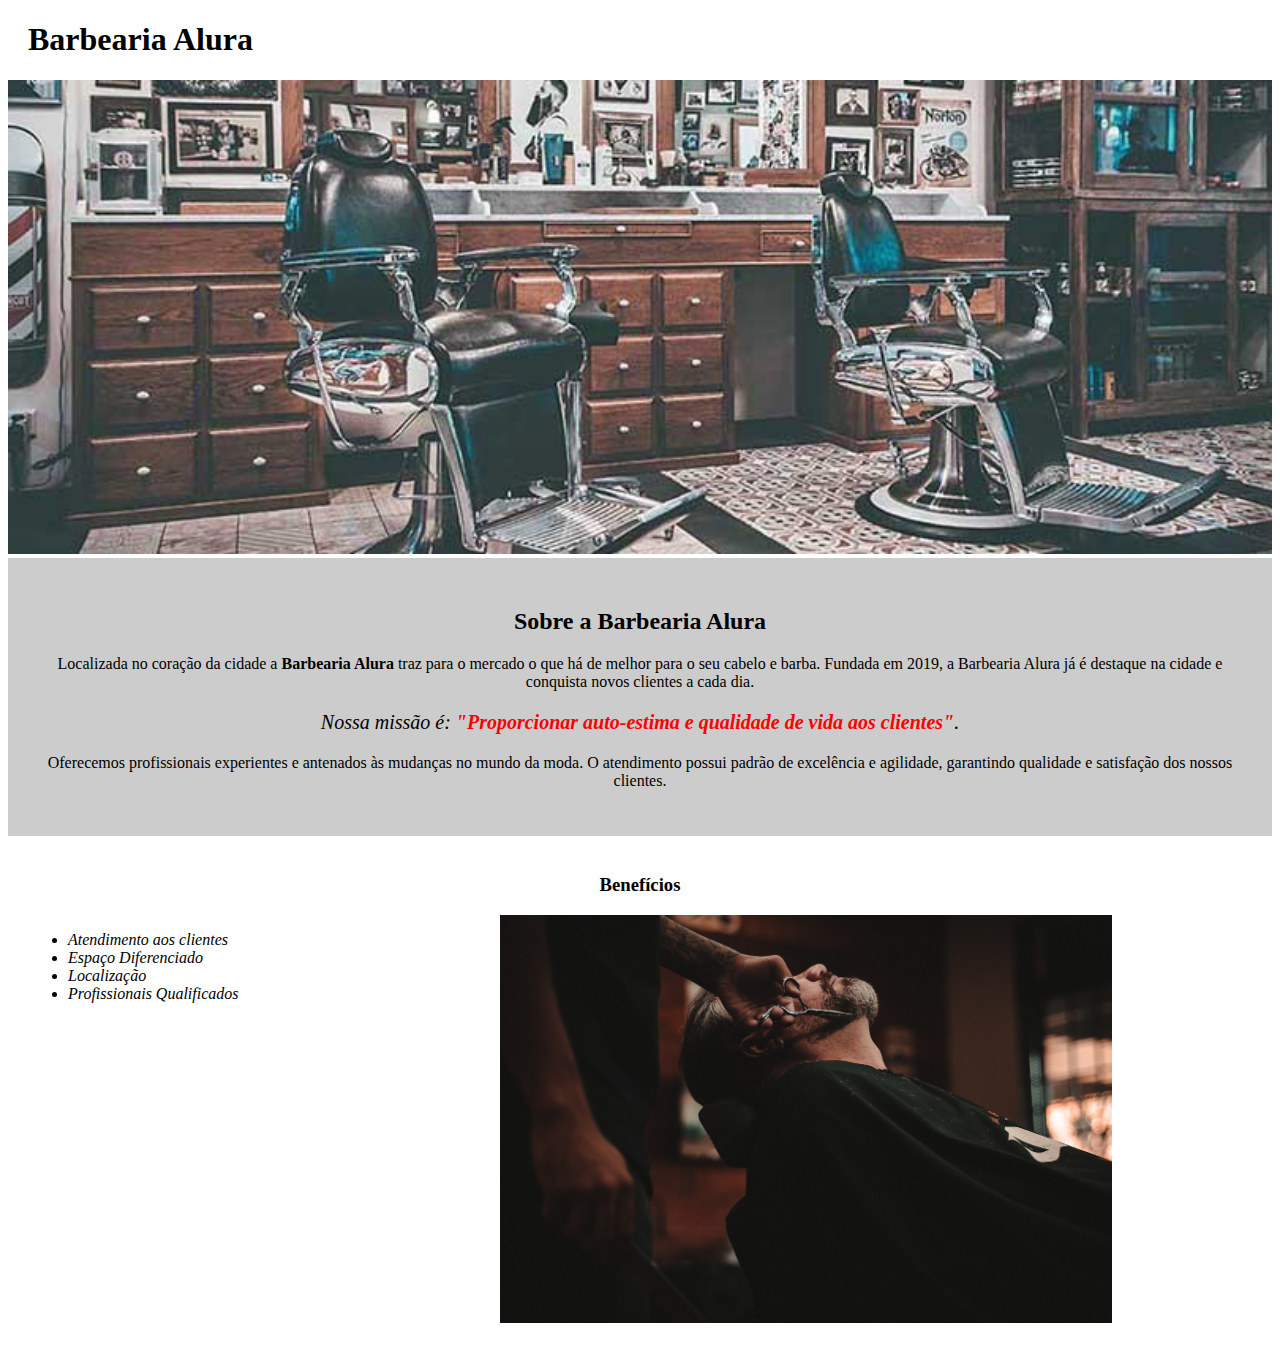
==== index.html @ e3f8a56b "Up" ====
<!DOCTYPE html>
<html lang="pt-br">
    <head>
        <meta charset="UTF-8">
        <title>Barbearia Alura</title>
        <link rel="stylesheet" href="style.css">
    </head>
    
    <body>
        <header>
            <h1 class="titulo_principal">Barbearia Alura</h1>
        </header>

        <img id="banner" src="banner.jpg">

        <div class="principal">
            <h2 class="titulo_centralizado">Sobre a Barbearia Alura</h2>

            <p>Localizada no coração da cidade a <strong>Barbearia Alura</strong> traz para o mercado o que há de melhor para o seu cabelo e barba. Fundada em 2019, a Barbearia Alura já é destaque na cidade e conquista novos clientes a cada dia.</p>
    
            <p id="missao"><em>Nossa missão é: <strong>"Proporcionar auto-estima e qualidade de vida aos clientes"</strong>.</em></p>
    
            <p>Oferecemos profissionais experientes e antenados às mudanças no mundo da moda. O atendimento possui padrão de excelência e agilidade, garantindo qualidade e satisfação dos nossos clientes.</p> 
        </div>

        <div class="beneficios">
            <h3 class="titulo_centralizado">Benefícios</h3>
            <ul>
                <li class="itens">Atendimento aos clientes</li>
                <li class="itens">Espaço Diferenciado</li>
                <li class="itens">Localização</li>
                <li class="itens">Profissionais Qualificados</li>
            </ul>

            <img src="beneficios.jpg" class="imagem_beneficios">

        </div>
    </body>
</html>
---- style.css ----
#banner {
    width: 100%;
}

.principal {
    background: #CCCCCC;
    padding: 30px;
}

.titulo_principal {
    padding-left: 20px;
}

.titulo_centralizado {
    text-align: center
}

p {
    text-align: center;
}

#missao {
    font-size: 20px;
}

em strong {
    color: red;
}

.beneficios {
    background: white;
    padding: 20px;
}

.itens {
    font-style: italic;
}

ul {
    display: inline-block;
    vertical-align: top;
    width: 20%;
    margin-right: 15%;
}

.imagem_beneficios {
    width: 50%;
}
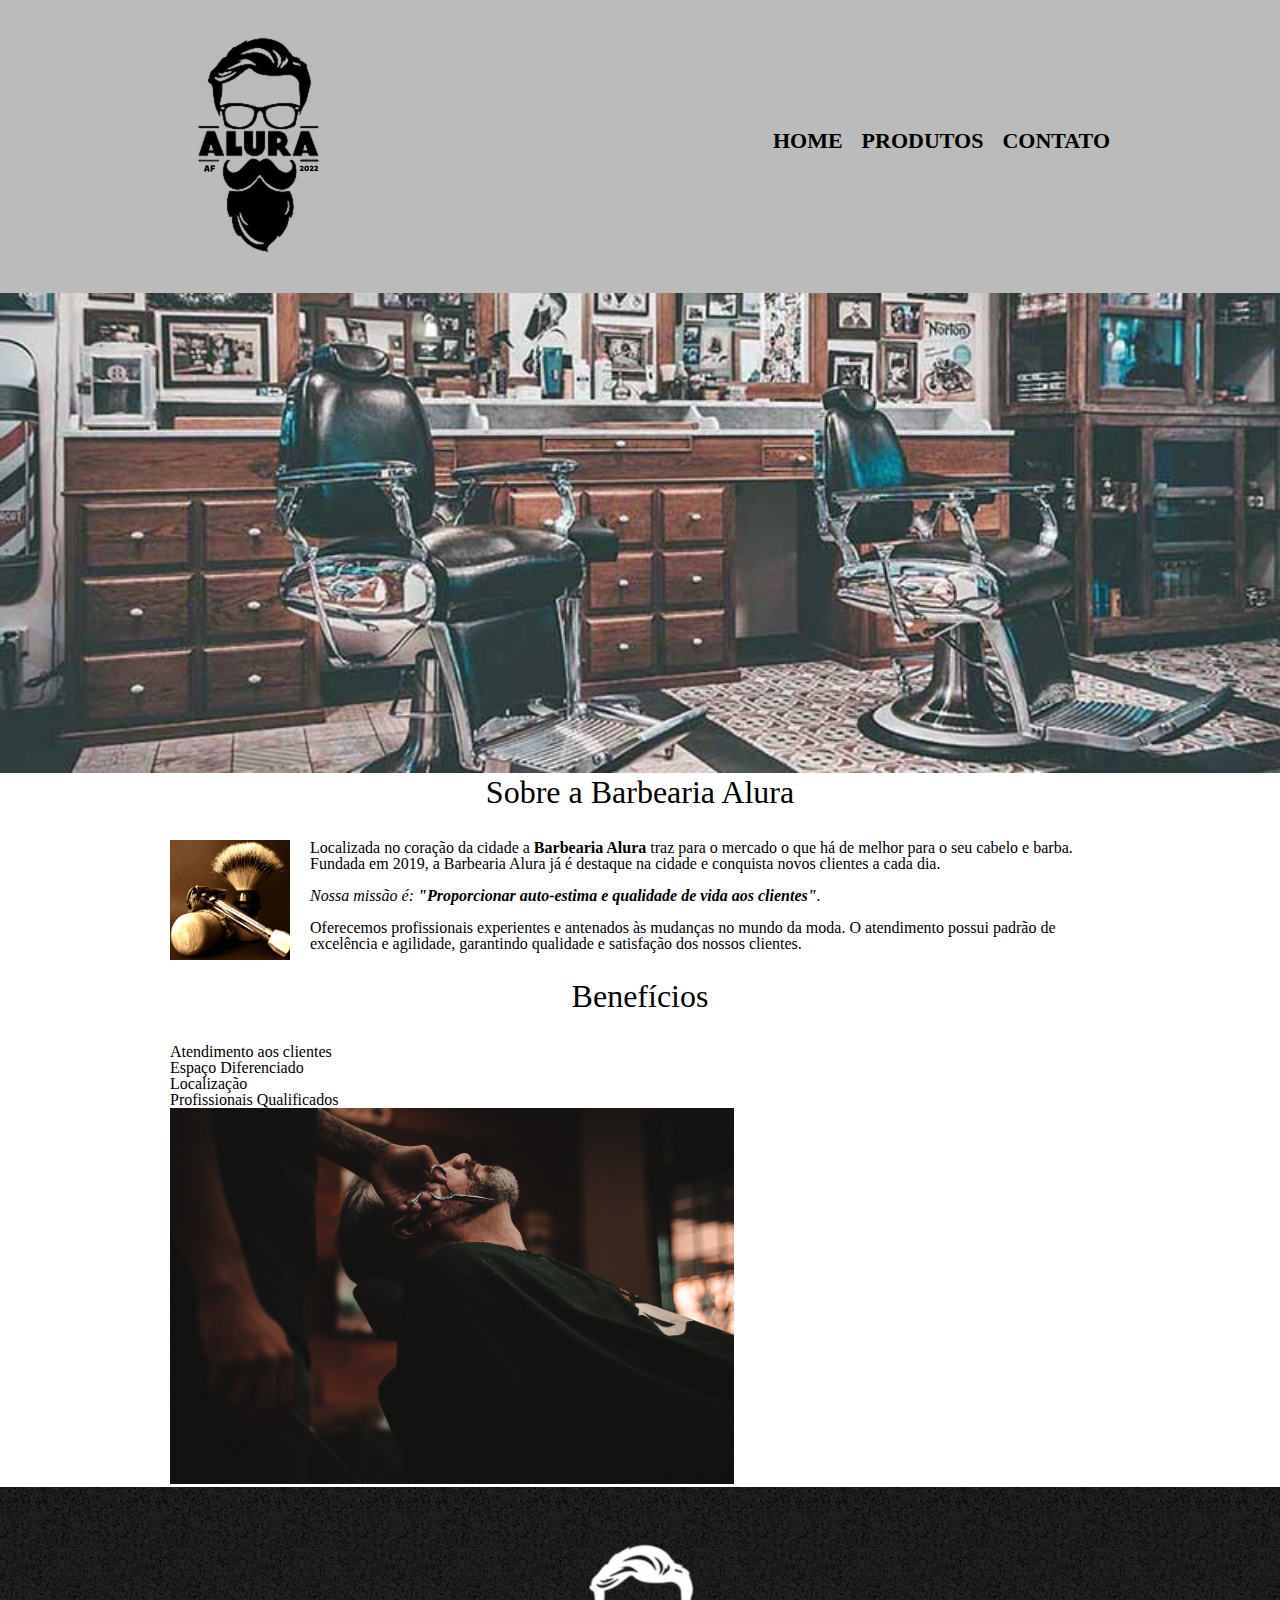
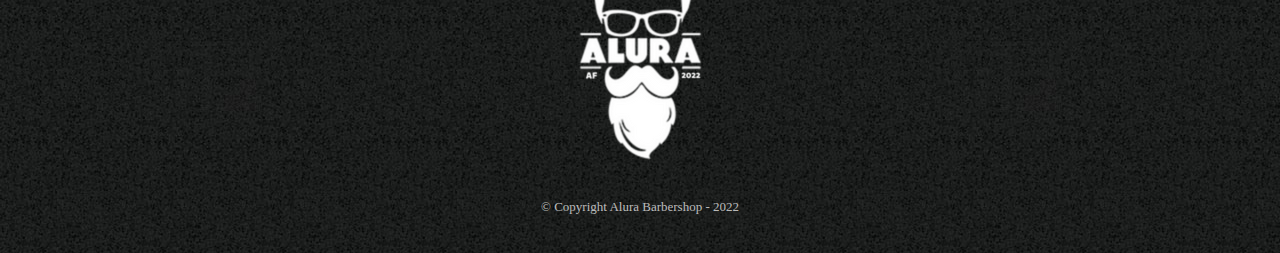
==== commit d8a7a6d8: "Up index" ====
--- a/index.html
+++ b/index.html
@@ -3,37 +3,56 @@
     <head>
         <meta charset="UTF-8">
         <title>Barbearia Alura</title>
+
+        <link rel="stylesheet" href="reset.css">
         <link rel="stylesheet" href="style.css">
     </head>
     
     <body>
         <header>
-            <h1 class="titulo_principal">Barbearia Alura</h1>
+            <div class="caixa">
+                <h1><img src="logo.png"></h1>
+                <nav>
+                    <ul>
+                        <li><a href="index.html">Home</a></li>
+                        <li><a href="produtos.html">Produtos</a></li>
+                        <li><a href="contato.html">Contato</a></li>
+                    </ul>
+                </nav>
+            </div>
         </header>
 
-        <img id="banner" src="banner.jpg">
+        <img class="banner" src="banner.jpg">
 
-        <div class="principal">
-            <h2 class="titulo_centralizado">Sobre a Barbearia Alura</h2>
+        <main>
+            <section class="principal">
+                <h2 class="titulo-principal">Sobre a Barbearia Alura</h2>
 
-            <p>Localizada no coração da cidade a <strong>Barbearia Alura</strong> traz para o mercado o que há de melhor para o seu cabelo e barba. Fundada em 2019, a Barbearia Alura já é destaque na cidade e conquista novos clientes a cada dia.</p>
-    
-            <p id="missao"><em>Nossa missão é: <strong>"Proporcionar auto-estima e qualidade de vida aos clientes"</strong>.</em></p>
-    
-            <p>Oferecemos profissionais experientes e antenados às mudanças no mundo da moda. O atendimento possui padrão de excelência e agilidade, garantindo qualidade e satisfação dos nossos clientes.</p> 
-        </div>
+                <img class="utensilios" src="utensilios.jpg" alt="Utensílios de um barbeiro">
 
-        <div class="beneficios">
-            <h3 class="titulo_centralizado">Benefícios</h3>
-            <ul>
-                <li class="itens">Atendimento aos clientes</li>
-                <li class="itens">Espaço Diferenciado</li>
-                <li class="itens">Localização</li>
-                <li class="itens">Profissionais Qualificados</li>
-            </ul>
+                <p>Localizada no coração da cidade a <strong>Barbearia Alura</strong> traz para o mercado o que há de melhor para o seu cabelo e barba. Fundada em 2019, a Barbearia Alura já é destaque na cidade e conquista novos clientes a cada dia.</p>
+        
+                <p id="missao"><em>Nossa missão é: <strong>"Proporcionar auto-estima e qualidade de vida aos clientes"</strong>.</em></p>
+        
+                <p>Oferecemos profissionais experientes e antenados às mudanças no mundo da moda. O atendimento possui padrão de excelência e agilidade, garantindo qualidade e satisfação dos nossos clientes.</p> 
+            </section>
 
-            <img src="beneficios.jpg" class="imagem_beneficios">
+            <section class="beneficios">
+                <h3 class="titulo-principal">Benefícios</h3>
+                <ul>
+                    <li class="itens">Atendimento aos clientes</li>
+                    <li class="itens">Espaço Diferenciado</li>
+                    <li class="itens">Localização</li>
+                    <li class="itens">Profissionais Qualificados</li>
+                </ul>
 
-        </div>
+                <img src="beneficios.jpg" class="imagem-beneficios">
+            </section>
+        </main>    
+
+        <footer>
+            <img src="logo-branco.png">
+            <p class="copyright">&copy; Copyright Alura Barbershop - 2022</p>
+        </footer>
     </body>
 </html>
--- a/style.css
+++ b/style.css
@@ -1,48 +1,185 @@
-#banner {
+header {
+    background: #BBBBBB;
+    padding: 20px 0;
+}
+
+.caixa {
+    position: relative;
+    width: 940px;
+    margin: 0 auto;
+}
+
+nav {
+    position: absolute;
+    top: 110px;
+    right: 0;
+}
+
+nav li {
+    display: inline;
+    margin: 0 0 0 15px;
+}
+
+nav a {
+    text-transform: uppercase;
+    color: black;
+    font-weight: bold;
+    font-size: 22px;
+    text-decoration: none;
+}
+
+nav a:hover {
+    color: #C78C19;
+    text-decoration: underline;
+}
+
+.produtos {
+    width: 940px;
+    margin: 0 auto;
+    padding: 50px 0;
+}
+
+.produtos li {
+    display: inline-block;
+    text-align: center;
+    width: 30%;
+    vertical-align: top;
+    margin: 0 1.5%;
+    padding: 30px 20px;
+    box-sizing: border-box;
+    border: 2px solid #000000;
+    border-radius: 10px;
+}
+
+.produtos li:hover {
+    border-color: #C78C19;
+}
+
+.produtos li:hover h2 {
+    font-size: 34px;
+}
+
+.produtos li:active {
+    border-color: #088C19;
+}
+
+.produtos h2 {
+    font-size: 30px;
+    font-weight: bold;
+}
+
+.produto-descricao {
+    font-size: 18px;
+}
+
+.produto-preco {
+    font-size: 22px;
+    font-weight: bold;
+    margin-top: 10px;
+}
+
+footer {
+    text-align: center;
+    background: url("bg.jpg");
+    padding: 40px 0;
+}
+
+.copyright {
+    color: #ffffffb5;
+    font-size: 13px;
+    margin: 20px 0 0;
+}
+
+main {
+    width: 940px;
+    margin: 0 auto;
+}
+
+form {
+    margin: 40px 0;
+}
+
+form label, form legend {
+    display: block;
+    font-size: 20px;
+    margin: 0 0 10px;
+}
+
+.input-padrao {
+    display: block;
+    margin: 0 0 20px;
+    padding: 10px 25px;
+    width: 50%;
+}
+
+.checkbox {
+    margin: 20px 0;
+}
+
+.enviar {
+    width: 40%;
+    padding: 15px 0;
+    background: orange;
+    color: white;
+    font-weight: bold;
+    font-size: 18px;
+    border: none;
+    border-radius: 5px;
+    transition: 1s all;
+    cursor: pointer;
+}
+
+.enviar:hover {
+    background: darkorange;
+    transform: scale(1.1);
+}
+
+table {
+    margin: 20px 0 40px;
+}
+
+thead {
+    background: #555555;
+    color: white;
+    font-weight: bold;
+}
+
+td, th {
+    border: 1px solid black;
+    padding: 8px 15px;
+}
+
+/* CSS da página inicial(Home) */
+.banner {
     width: 100%;
 }
 
-.principal {
-    background: #CCCCCC;
-    padding: 30px;
+.titulo-principal {
+    text-align: center;
+    font-size: 2em;
+    margin: 0 0 1em;
+    clear: left;
 }
 
-.titulo_principal {
-    padding-left: 20px;
+.principal p {
+    margin: 0 0 1em;
 }
 
-.titulo_centralizado {
-    text-align: center
+.principal strong {
+    font-weight: bold;
 }
 
-p {
-    text-align: center;
-}
-
-#missao {
-    font-size: 20px;
-}
-
-em strong {
-    color: red;
-}
-
-.beneficios {
-    background: white;
-    padding: 20px;
-}
-
-.itens {
+.principal em {
     font-style: italic;
 }
 
-ul {
-    display: inline-block;
-    vertical-align: top;
-    width: 20%;
-    margin-right: 15%;
+.utensilios {
+    width: 120px;
+    float: left;
+    margin: 0 20px 20px 0;
 }
 
-.imagem_beneficios {
-    width: 50%;
+.imagem-beneficios {
+    width: 60%;
 }
+
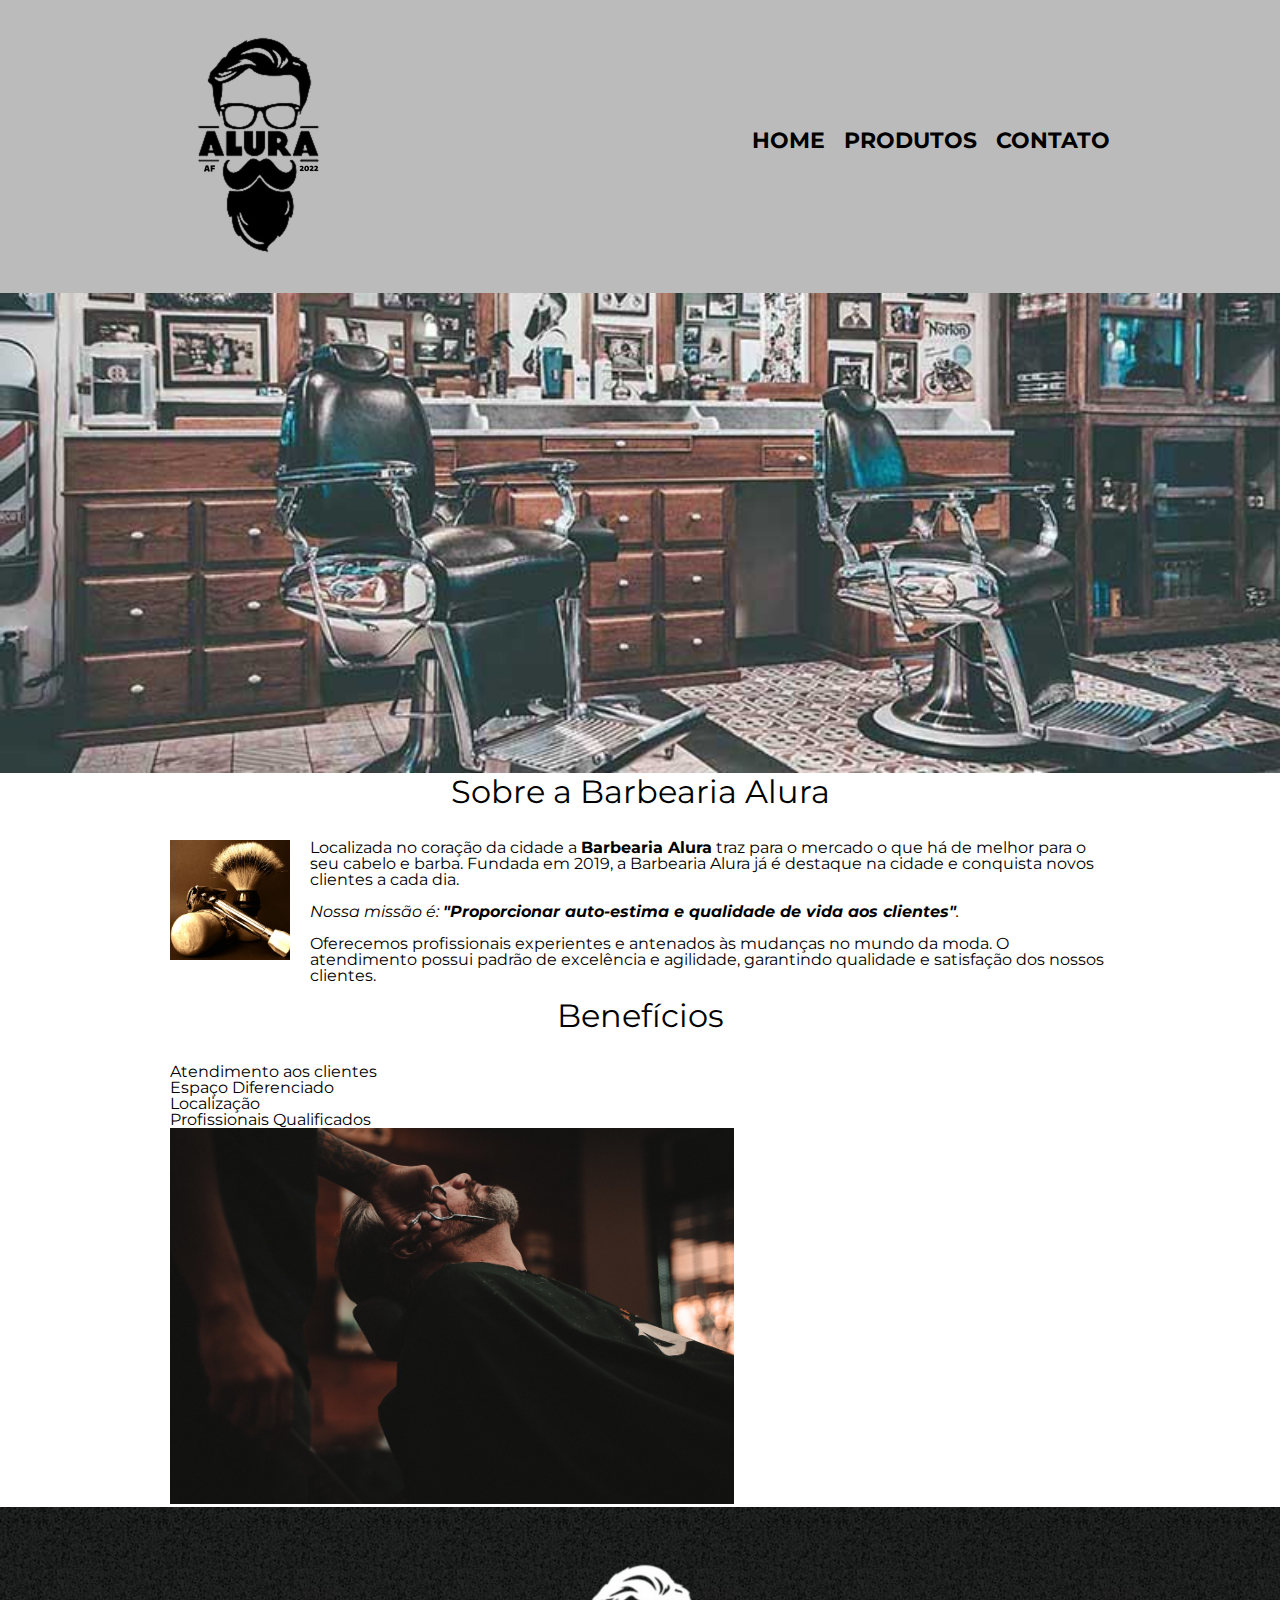
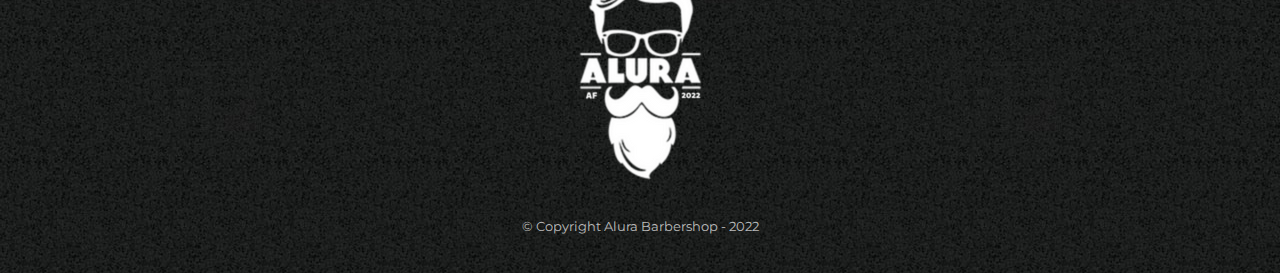
==== commit 32b490c3: "Add font google" ====
--- a/index.html
+++ b/index.html
@@ -6,6 +6,7 @@
 
         <link rel="stylesheet" href="reset.css">
         <link rel="stylesheet" href="style.css">
+        <link href="https://fonts.googleapis.com/css?family=Montserrat&display=swap" rel="stylesheet">
     </head>
     
     <body>
--- a/style.css
+++ b/style.css
@@ -1,3 +1,7 @@
+body {
+    font-family: 'Montserrat', sans-serif;
+}
+
 header {
     background: #BBBBBB;
     padding: 20px 0;
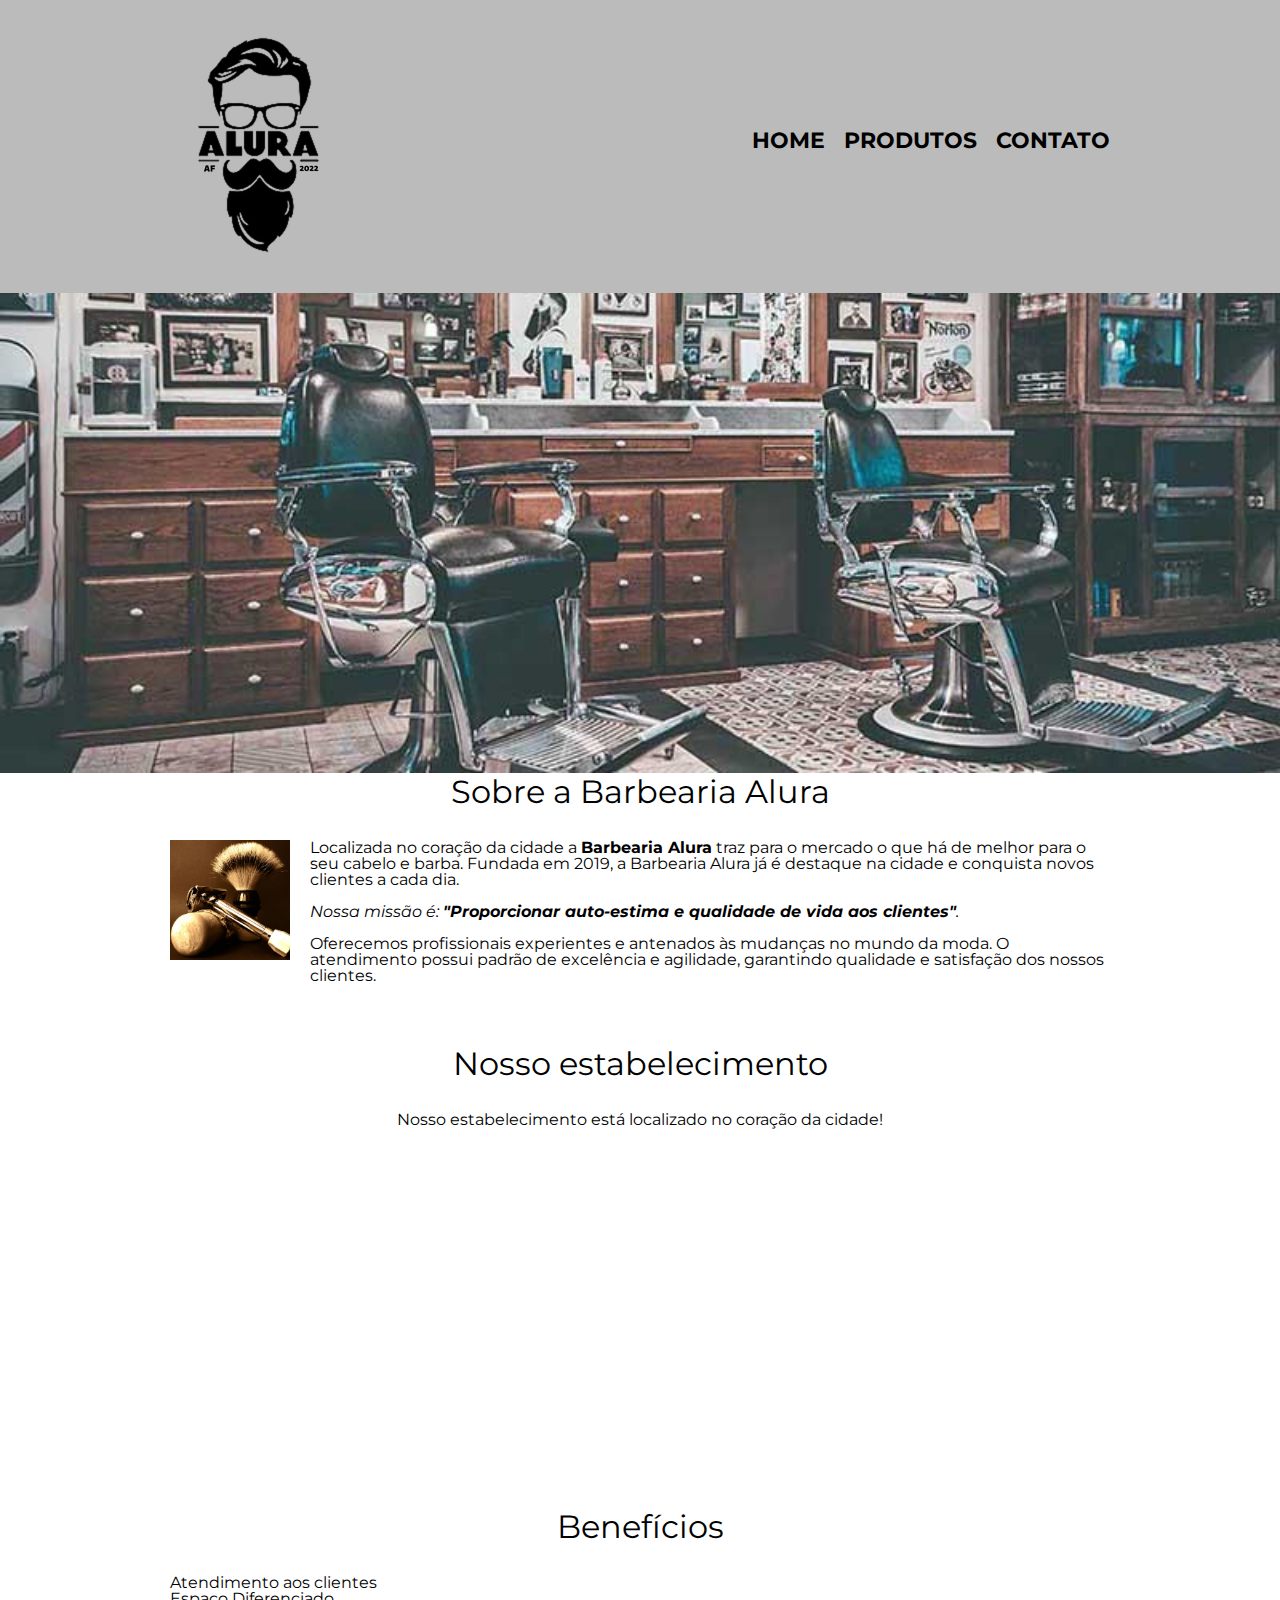
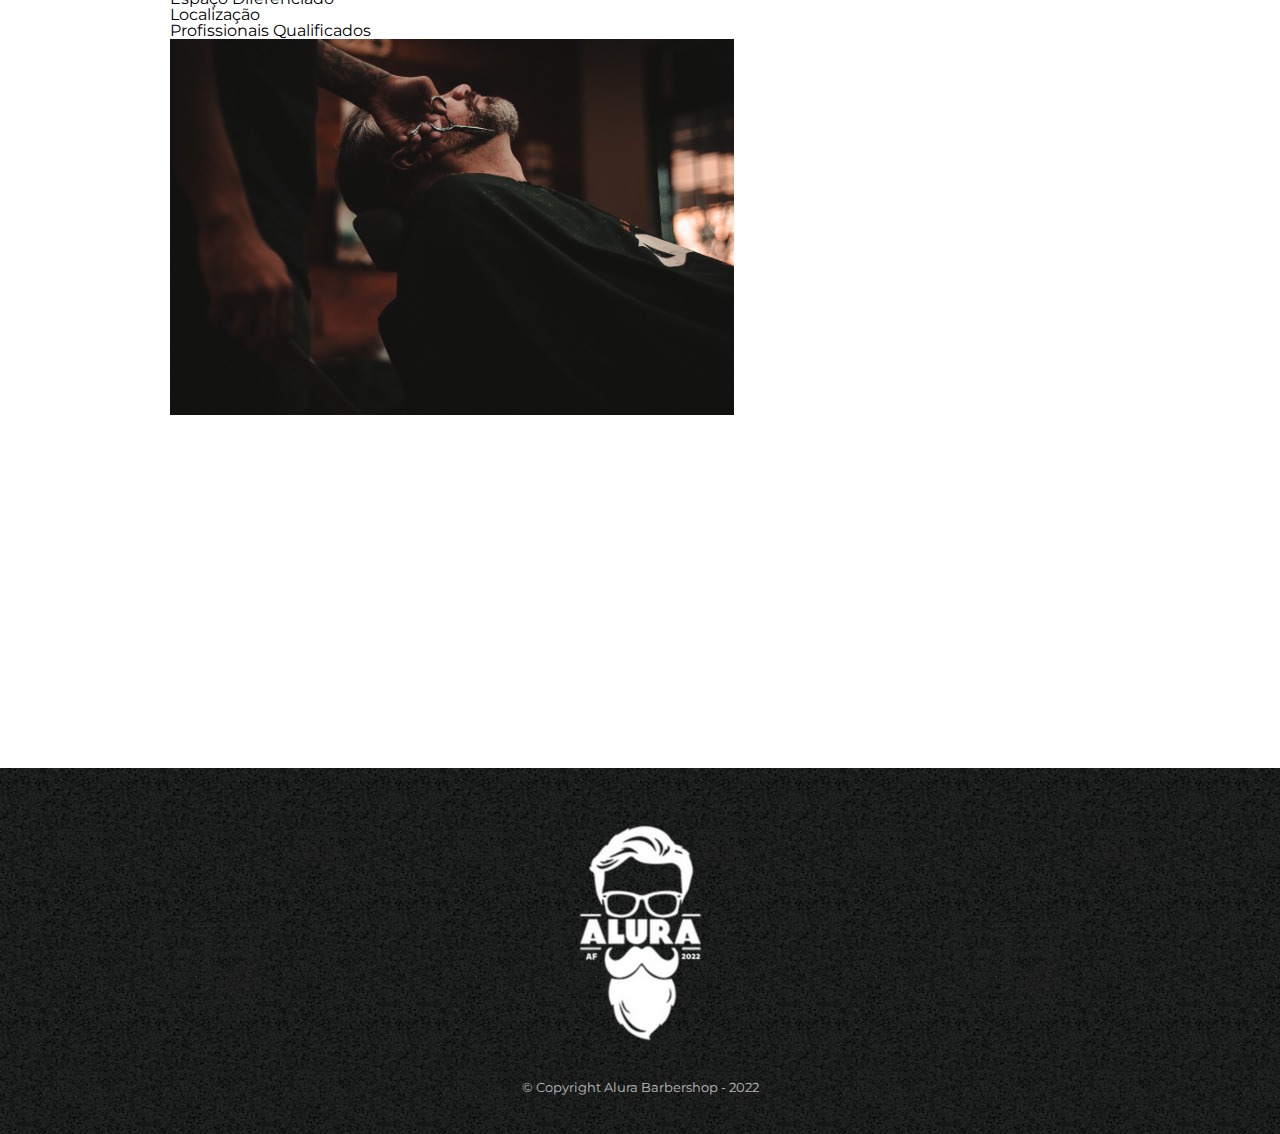
==== commit 91d219cd: "Add mapa e vídeo" ====
--- a/index.html
+++ b/index.html
@@ -38,6 +38,13 @@
                 <p>Oferecemos profissionais experientes e antenados às mudanças no mundo da moda. O atendimento possui padrão de excelência e agilidade, garantindo qualidade e satisfação dos nossos clientes.</p> 
             </section>
 
+            <section class="mapa">
+                <h3 class="titulo-principal">Nosso estabelecimento</h3>
+                <p>Nosso estabelecimento está localizado no coração da cidade!</p>
+
+                <iframe src="https://www.google.com/maps/embed?pb=!1m18!1m12!1m3!1d29254.22981711488!2d-46.66049247087197!3d-23.576389285633585!2m3!1f0!2f0!3f0!3m2!1i1024!2i768!4f13.1!3m3!1m2!1s0x94ce5a2b2ed7f3a1%3A0xab35da2f5ca62674!2sAlura%20-%20Escola%20Online%20de%20Tecnologia!5e0!3m2!1spt-BR!2sbr!4v1666498932411!5m2!1spt-BR!2sbr" width="100%" height="300" style="border:0;" allowfullscreen="" loading="lazy" referrerpolicy="no-referrer-when-downgrade"></iframe>
+            </section>
+
             <section class="beneficios">
                 <h3 class="titulo-principal">Benefícios</h3>
                 <ul>
@@ -48,6 +55,10 @@
                 </ul>
 
                 <img src="beneficios.jpg" class="imagem-beneficios">
+
+                <div class="video">
+                    <iframe width="560" height="315" src="https://www.youtube.com/embed/wcVVXUV0YUY" frameborder="0" allow="accelerometer; autoplay; encrypted-media; gyroscope; picture-in-picture" allowfullscreen></iframe>
+                </div>
             </section>
         </main>    
 
--- a/style.css
+++ b/style.css
@@ -187,3 +187,16 @@
     width: 60%;
 }
 
+.mapa {
+    padding: 3em 0;
+}
+
+.mapa p {
+    margin: 0 0 2em;
+    text-align: center;
+}
+
+.video {
+    width: 560px;
+    margin: 1em auto;
+}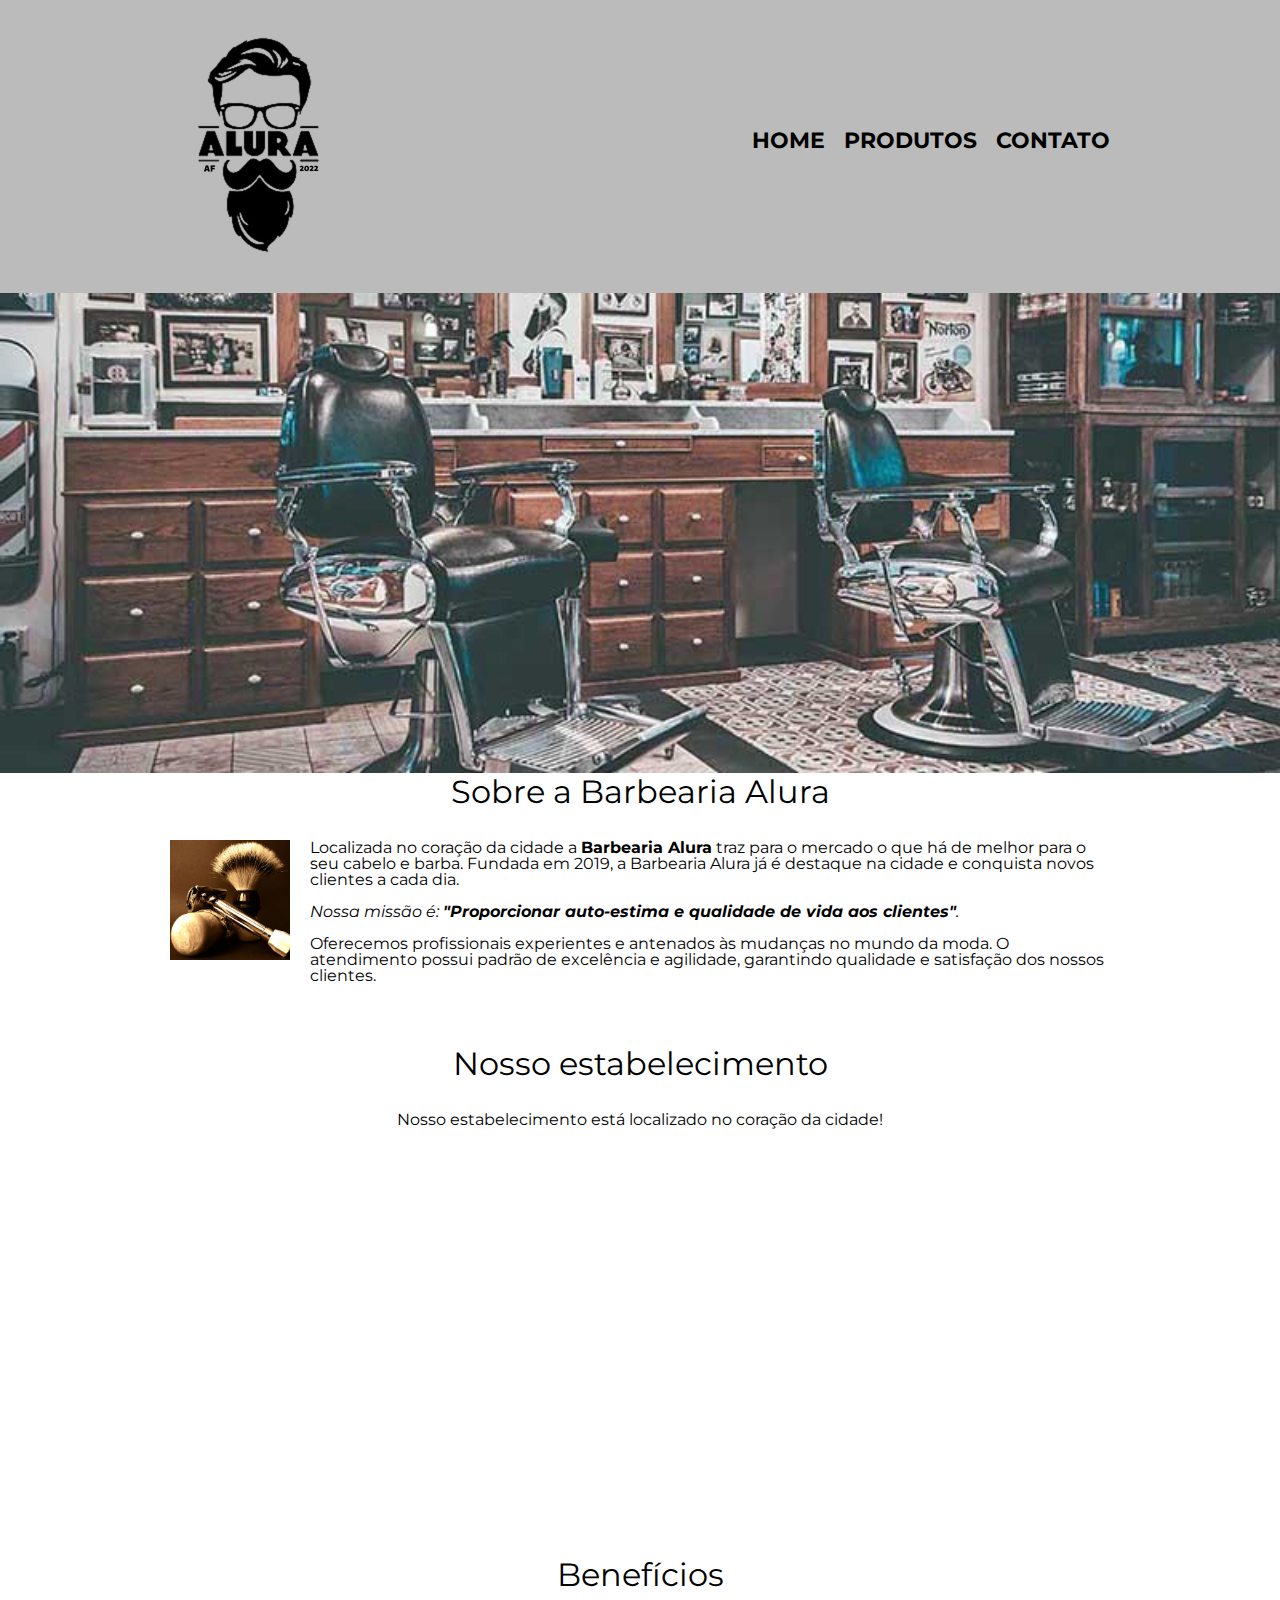
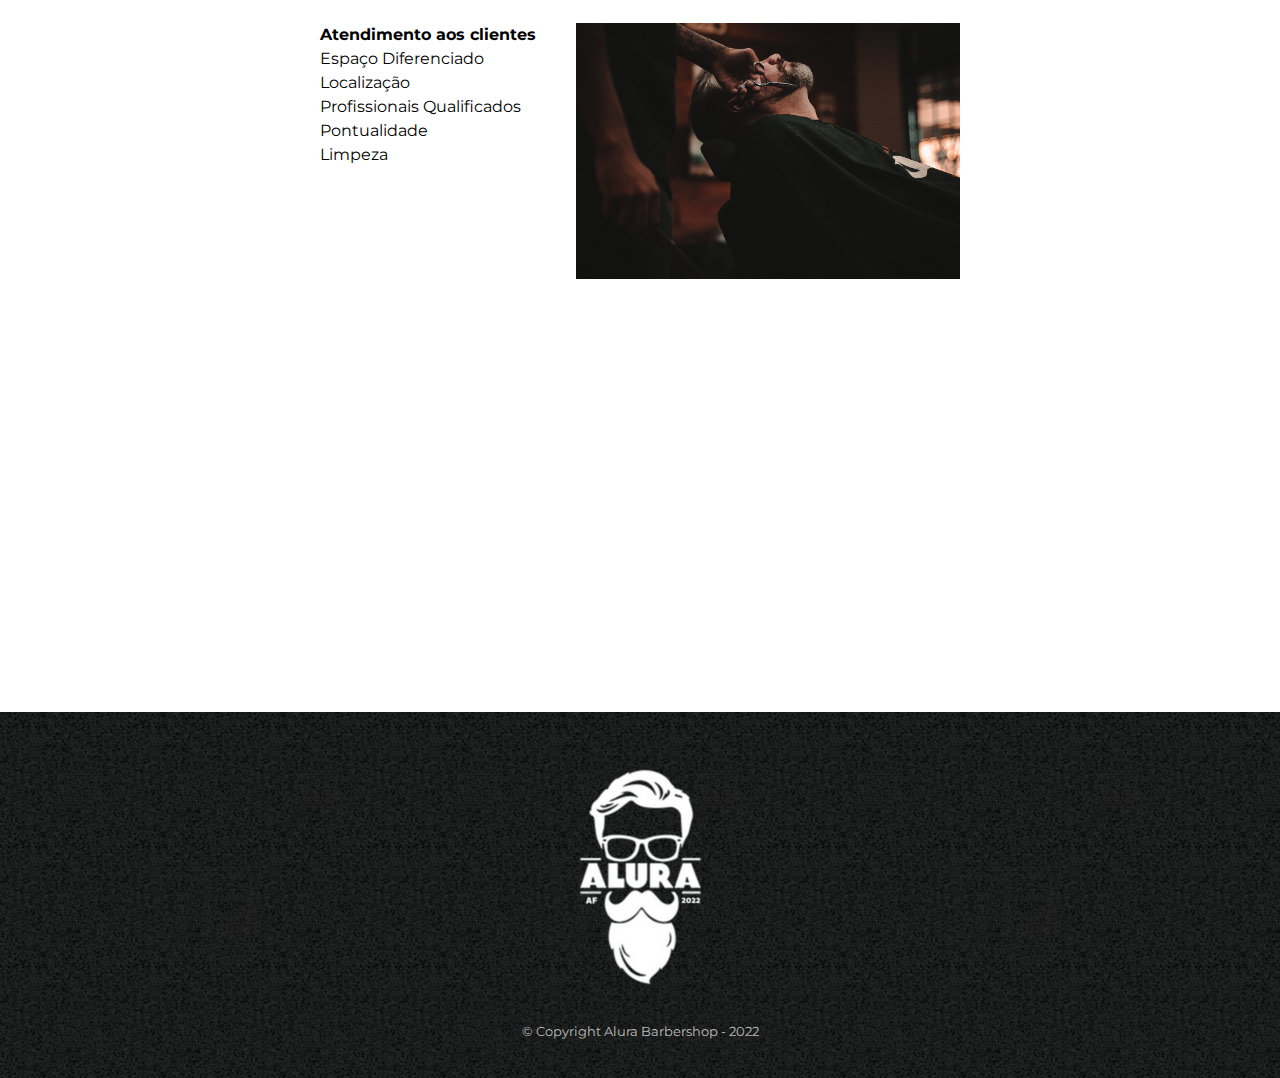
==== commit 109d3dbc: "Alteração dos itens na lista" ====
--- a/index.html
+++ b/index.html
@@ -47,14 +47,17 @@
 
             <section class="beneficios">
                 <h3 class="titulo-principal">Benefícios</h3>
-                <ul>
-                    <li class="itens">Atendimento aos clientes</li>
-                    <li class="itens">Espaço Diferenciado</li>
-                    <li class="itens">Localização</li>
-                    <li class="itens">Profissionais Qualificados</li>
-                </ul>
 
-                <img src="beneficios.jpg" class="imagem-beneficios">
+                <div class="conteudo-beneficios">
+                    <ul class="lista-beneficios">
+                        <li class="itens">Atendimento aos clientes</li>
+                        <li class="itens">Espaço Diferenciado</li>
+                        <li class="itens">Localização</li>
+                        <li class="itens">Profissionais Qualificados</li>
+                        <li class="itens">Pontualidade</li>
+                        <li class="itens">Limpeza</li>
+                    </ul><img src="beneficios.jpg" class="imagem-beneficios">
+                </div>
 
                 <div class="video">
                     <iframe width="560" height="315" src="https://www.youtube.com/embed/wcVVXUV0YUY" frameborder="0" allow="accelerometer; autoplay; encrypted-media; gyroscope; picture-in-picture" allowfullscreen></iframe>
--- a/style.css
+++ b/style.css
@@ -183,20 +183,43 @@
     margin: 0 20px 20px 0;
 }
 
+.mapa {
+    padding: 3em 0;
+}
+
+.mapa p {
+    margin: 0 0 2em;
+    text-align: center;
+}
+
+.beneficios {
+    padding: 3em 0;
+}
+
+.conteudo-beneficios {
+    width: 640px;
+    margin: 0 auto;
+}
+
+.lista-beneficios {
+    width: 40%;
+    display: inline-block;
+    vertical-align: top;
+}
+
+.itens {
+    line-height: 1.5;
+}
+
+.itens:first-child {
+    font-weight: bold;
+}
+
 .imagem-beneficios {
     width: 60%;
 }
 
-.mapa {
-    padding: 3em 0;
-}
-
-.mapa p {
-    margin: 0 0 2em;
-    text-align: center;
-}
-
 .video {
     width: 560px;
-    margin: 1em auto;
+    margin: 2em auto;
 }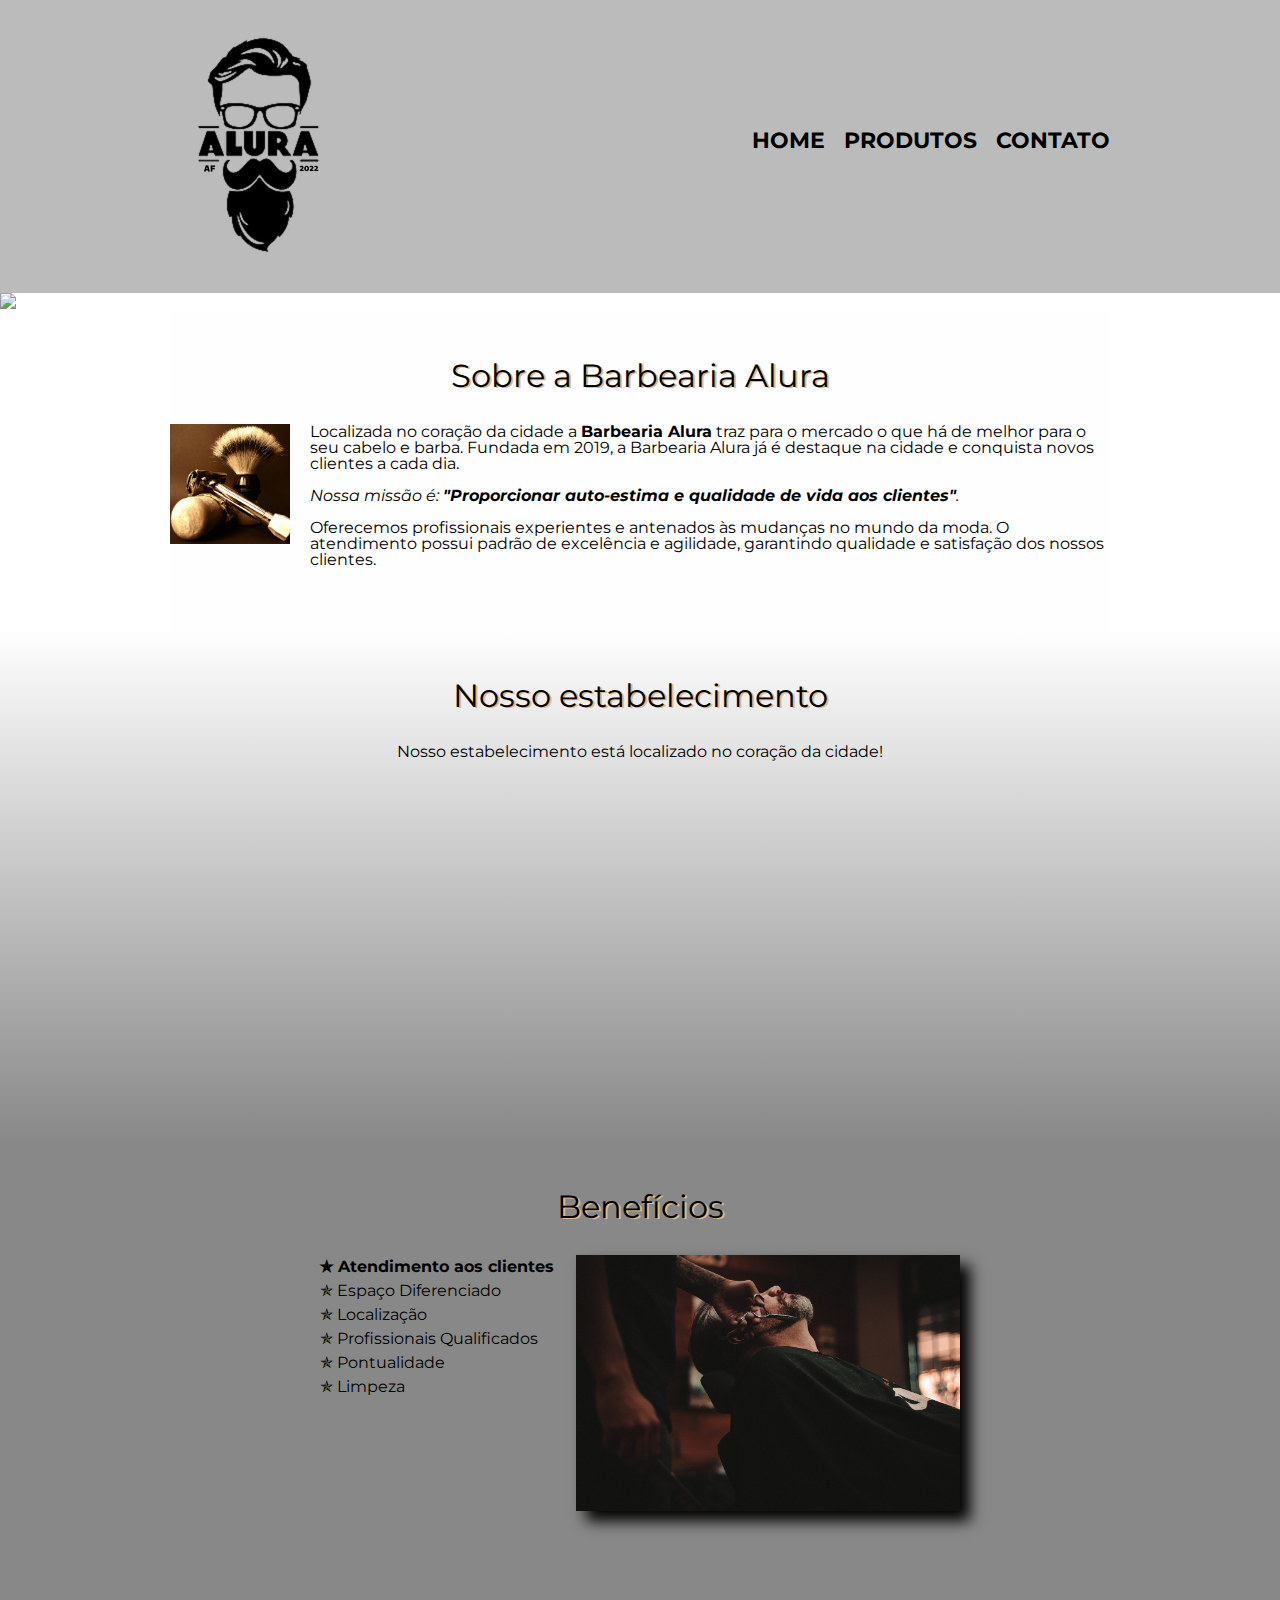
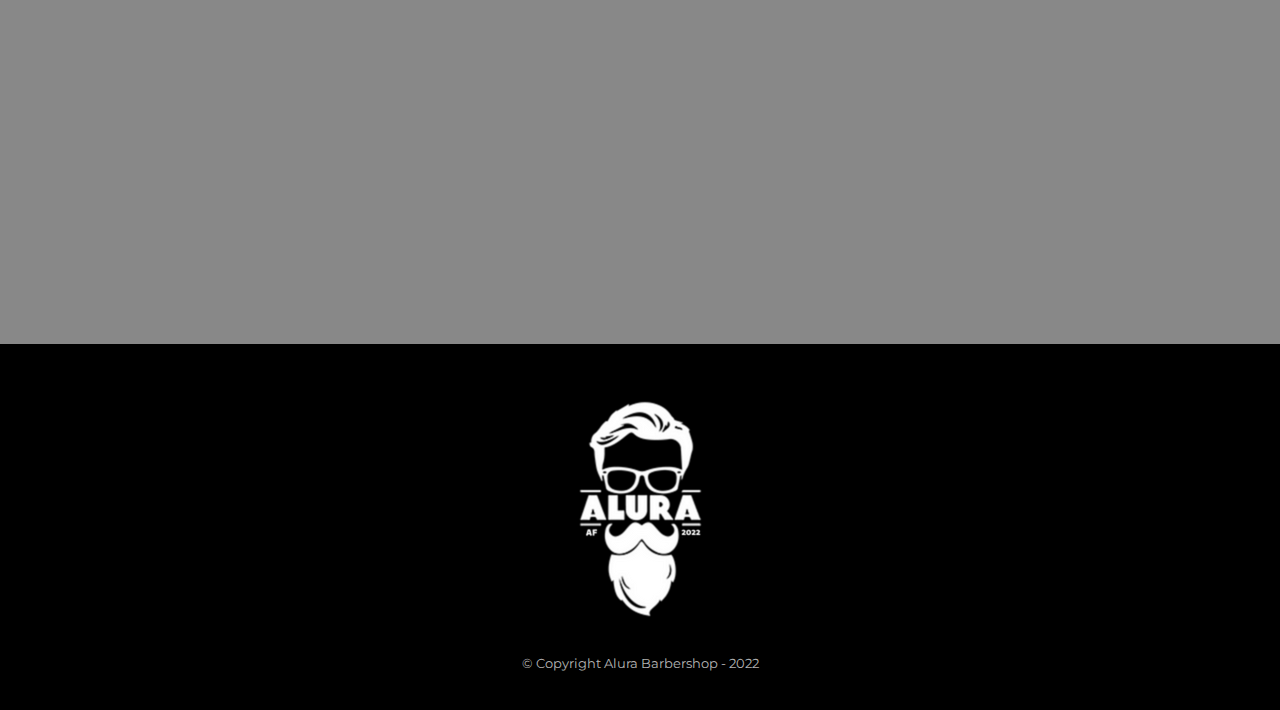
==== commit 8f25b5c4: "Up" ====
--- a/index.html
+++ b/index.html
@@ -2,6 +2,7 @@
 <html lang="pt-br">
     <head>
         <meta charset="UTF-8">
+        <meta name="viewport" content="width=device-width">
         <title>Barbearia Alura</title>
 
         <link rel="stylesheet" href="reset.css">
@@ -23,7 +24,7 @@
             </div>
         </header>
 
-        <img class="banner" src="banner.jpg">
+        <img class="banner" src="banner.svg">
 
         <main>
             <section class="principal">
@@ -42,7 +43,9 @@
                 <h3 class="titulo-principal">Nosso estabelecimento</h3>
                 <p>Nosso estabelecimento está localizado no coração da cidade!</p>
 
-                <iframe src="https://www.google.com/maps/embed?pb=!1m18!1m12!1m3!1d29254.22981711488!2d-46.66049247087197!3d-23.576389285633585!2m3!1f0!2f0!3f0!3m2!1i1024!2i768!4f13.1!3m3!1m2!1s0x94ce5a2b2ed7f3a1%3A0xab35da2f5ca62674!2sAlura%20-%20Escola%20Online%20de%20Tecnologia!5e0!3m2!1spt-BR!2sbr!4v1666498932411!5m2!1spt-BR!2sbr" width="100%" height="300" style="border:0;" allowfullscreen="" loading="lazy" referrerpolicy="no-referrer-when-downgrade"></iframe>
+                <div class="mapa-conteudo">
+                    <iframe src="https://www.google.com/maps/embed?pb=!1m18!1m12!1m3!1d29254.22981711488!2d-46.66049247087197!3d-23.576389285633585!2m3!1f0!2f0!3f0!3m2!1i1024!2i768!4f13.1!3m3!1m2!1s0x94ce5a2b2ed7f3a1%3A0xab35da2f5ca62674!2sAlura%20-%20Escola%20Online%20de%20Tecnologia!5e0!3m2!1spt-BR!2sbr!4v1666498932411!5m2!1spt-BR!2sbr" width="100%" height="300" style="border:0;" allowfullscreen="" loading="lazy" referrerpolicy="no-referrer-when-downgrade"></iframe>
+                </div>
             </section>
 
             <section class="beneficios">
@@ -60,7 +63,7 @@
                 </div>
 
                 <div class="video">
-                    <iframe width="560" height="315" src="https://www.youtube.com/embed/wcVVXUV0YUY" frameborder="0" allow="accelerometer; autoplay; encrypted-media; gyroscope; picture-in-picture" allowfullscreen></iframe>
+                    <iframe width="100%" height="315" src="https://www.youtube.com/embed/wcVVXUV0YUY" frameborder="0" allow="accelerometer; autoplay; encrypted-media; gyroscope; picture-in-picture" allowfullscreen></iframe>
                 </div>
             </section>
         </main>    
--- a/style.css
+++ b/style.css
@@ -51,7 +51,7 @@
     margin: 0 1.5%;
     padding: 30px 20px;
     box-sizing: border-box;
-    border: 2px solid #000000;
+    border: 2px solid black;
     border-radius: 10px;
 }
 
@@ -92,11 +92,6 @@
     color: #ffffffb5;
     font-size: 13px;
     margin: 20px 0 0;
-}
-
-main {
-    width: 940px;
-    margin: 0 auto;
 }
 
 form {
@@ -163,6 +158,14 @@
     font-size: 2em;
     margin: 0 0 1em;
     clear: left;
+    text-shadow: 2px 1px burlywood;
+}
+
+.principal {
+    padding: 3em 0;
+    background: #FEFEFE;
+    width: 940px;
+    margin: 0 auto;
 }
 
 .principal p {
@@ -185,6 +188,12 @@
 
 .mapa {
     padding: 3em 0;
+    background: linear-gradient(#FEFEFE, #888888);
+}
+
+.mapa-conteudo {
+    width: 940px;
+    margin: 0 auto;
 }
 
 .mapa p {
@@ -194,6 +203,7 @@
 
 .beneficios {
     padding: 3em 0;
+    background: #888888;
 }
 
 .conteudo-beneficios {
@@ -215,11 +225,57 @@
     font-weight: bold;
 }
 
+.itens::before {
+    content: "✯ ";
+}
+
 .imagem-beneficios {
     width: 60%;
+    opacity: 1;
+    transition: 400ms;
+    box-shadow: 10px 10px 14px 0 black;
+}
+
+.imagem-beneficios:hover {
+    opacity: 0.6;
 }
 
 .video {
     width: 560px;
     margin: 2em auto;
+}
+
+/* Responsividade */
+@media screen and (max-width: 480px) {
+    .caixa, .principal, .conteudo-beneficios, .mapa-conteudo, .video {
+        width: auto;
+    }
+
+    h1 {
+        text-align: center;
+    }
+
+    nav {
+        position: static;
+    }
+
+    .lista-beneficios {
+        width: 100%;
+    }
+
+    .imagem-beneficios {
+        margin: 10px 0 0 0;
+        width: auto;
+        box-shadow: 10px 10px 14px 0 black;
+    }
+
+    .produtos {
+        width: auto;
+    }
+
+    .produtos li {
+        width: 80%;
+        margin: 5px 25px;
+    }
+
 }